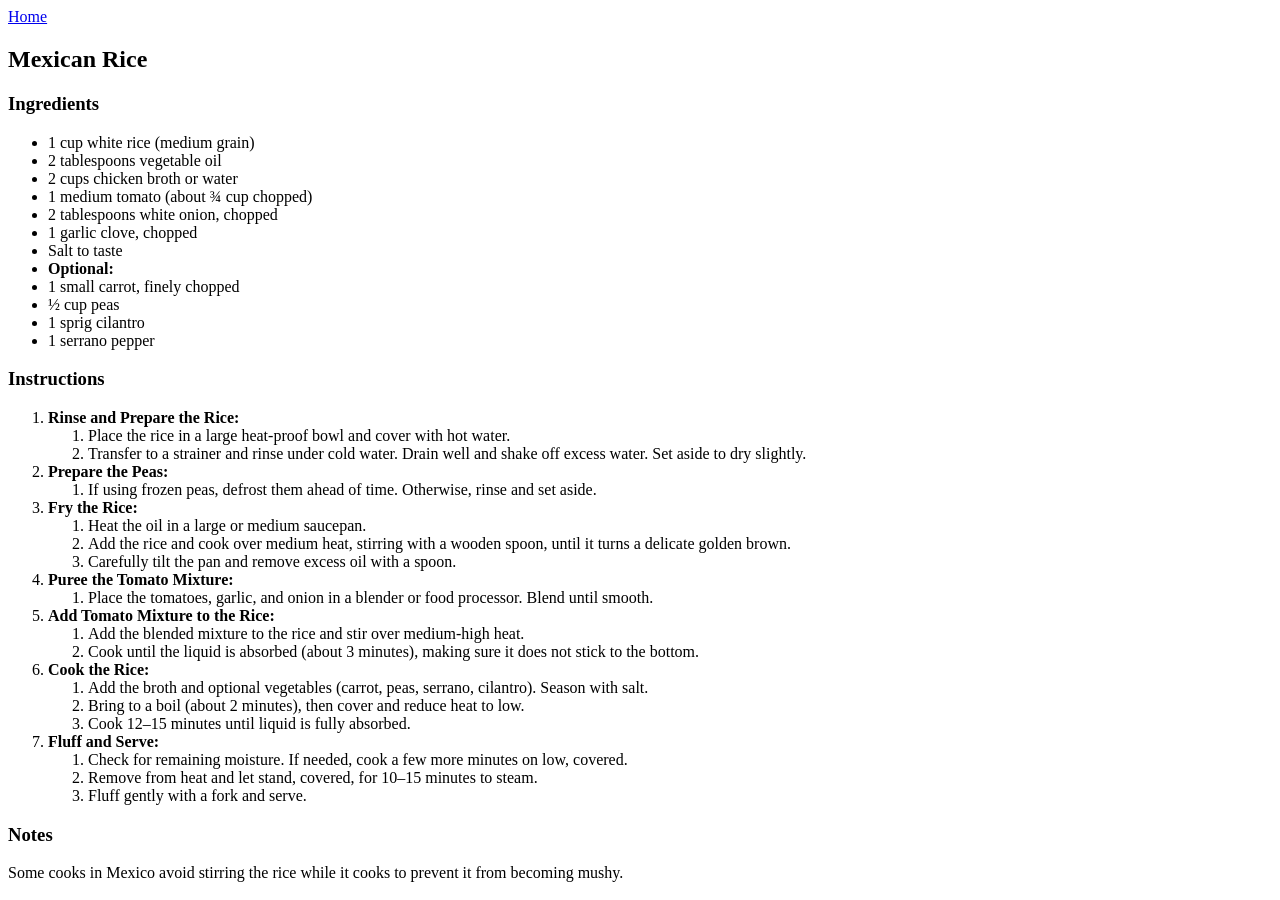
==== recipes/mexican-rice.html @ 8f2555b2 "Add Mexican Rice Recipe" ====
<!DOCTYPE html>
<html lang="en">
<head>
    <meta charset="UTF-8">
    <meta name="viewport" content="width=device-width, initial-scale=1.0">
    <title>Document</title>
</head>
<body>
    <a href="../index.html">Home</a>
    <h2>Mexican Rice</h2>
  <h3>Ingredients</h2>
  <ul>
    <li>1 cup white rice (medium grain)</li>
    <li>2 tablespoons vegetable oil</li>
    <li>2 cups chicken broth or water</li>
    <li>1 medium tomato (about ¾ cup chopped)</li>
    <li>2 tablespoons white onion, chopped</li>
    <li>1 garlic clove, chopped</li>
    <li>Salt to taste</li>

    <li><strong>Optional:</strong></li>
    <li>1 small carrot, finely chopped</li>
    <li>½ cup peas</li>
    <li>1 sprig cilantro</li>
    <li>1 serrano pepper</li>
  </ul>

  <h3>Instructions</h2>
  <ol>
    <li>
      <strong>Rinse and Prepare the Rice:</strong>
      <ol>
        <li>Place the rice in a large heat-proof bowl and cover with hot water.</li>
        <li>Transfer to a strainer and rinse under cold water. Drain well and shake off excess water. Set aside to dry slightly.</li>
      </ol>
    </li>

    <li>
      <strong>Prepare the Peas:</strong>
      <ol>
        <li>If using frozen peas, defrost them ahead of time. Otherwise, rinse and set aside.</li>
      </ol>
    </li>

    <li>
      <strong>Fry the Rice:</strong>
      <ol>
        <li>Heat the oil in a large or medium saucepan.</li>
        <li>Add the rice and cook over medium heat, stirring with a wooden spoon, until it turns a delicate golden brown.</li>
        <li>Carefully tilt the pan and remove excess oil with a spoon.</li>
      </ol>
    </li>

    <li>
      <strong>Puree the Tomato Mixture:</strong>
      <ol>
        <li>Place the tomatoes, garlic, and onion in a blender or food processor. Blend until smooth.</li>
      </ol>
    </li>

    <li>
      <strong>Add Tomato Mixture to the Rice:</strong>
      <ol>
        <li>Add the blended mixture to the rice and stir over medium-high heat.</li>
        <li>Cook until the liquid is absorbed (about 3 minutes), making sure it does not stick to the bottom.</li>
      </ol>
    </li>

    <li>
      <strong>Cook the Rice:</strong>
      <ol>
        <li>Add the broth and optional vegetables (carrot, peas, serrano, cilantro). Season with salt.</li>
        <li>Bring to a boil (about 2 minutes), then cover and reduce heat to low.</li>
        <li>Cook 12–15 minutes until liquid is fully absorbed.</li>
      </ol>
    </li>

    <li>
      <strong>Fluff and Serve:</strong>
      <ol>
        <li>Check for remaining moisture. If needed, cook a few more minutes on low, covered.</li>
        <li>Remove from heat and let stand, covered, for 10–15 minutes to steam.</li>
        <li>Fluff gently with a fork and serve.</li>
      </ol>
    </li>
  </ol>

  <h3>Notes</h3>
  <p>
    Some cooks in Mexico avoid stirring the rice while it cooks to prevent it from becoming mushy.
  </p>

</body>
</html>
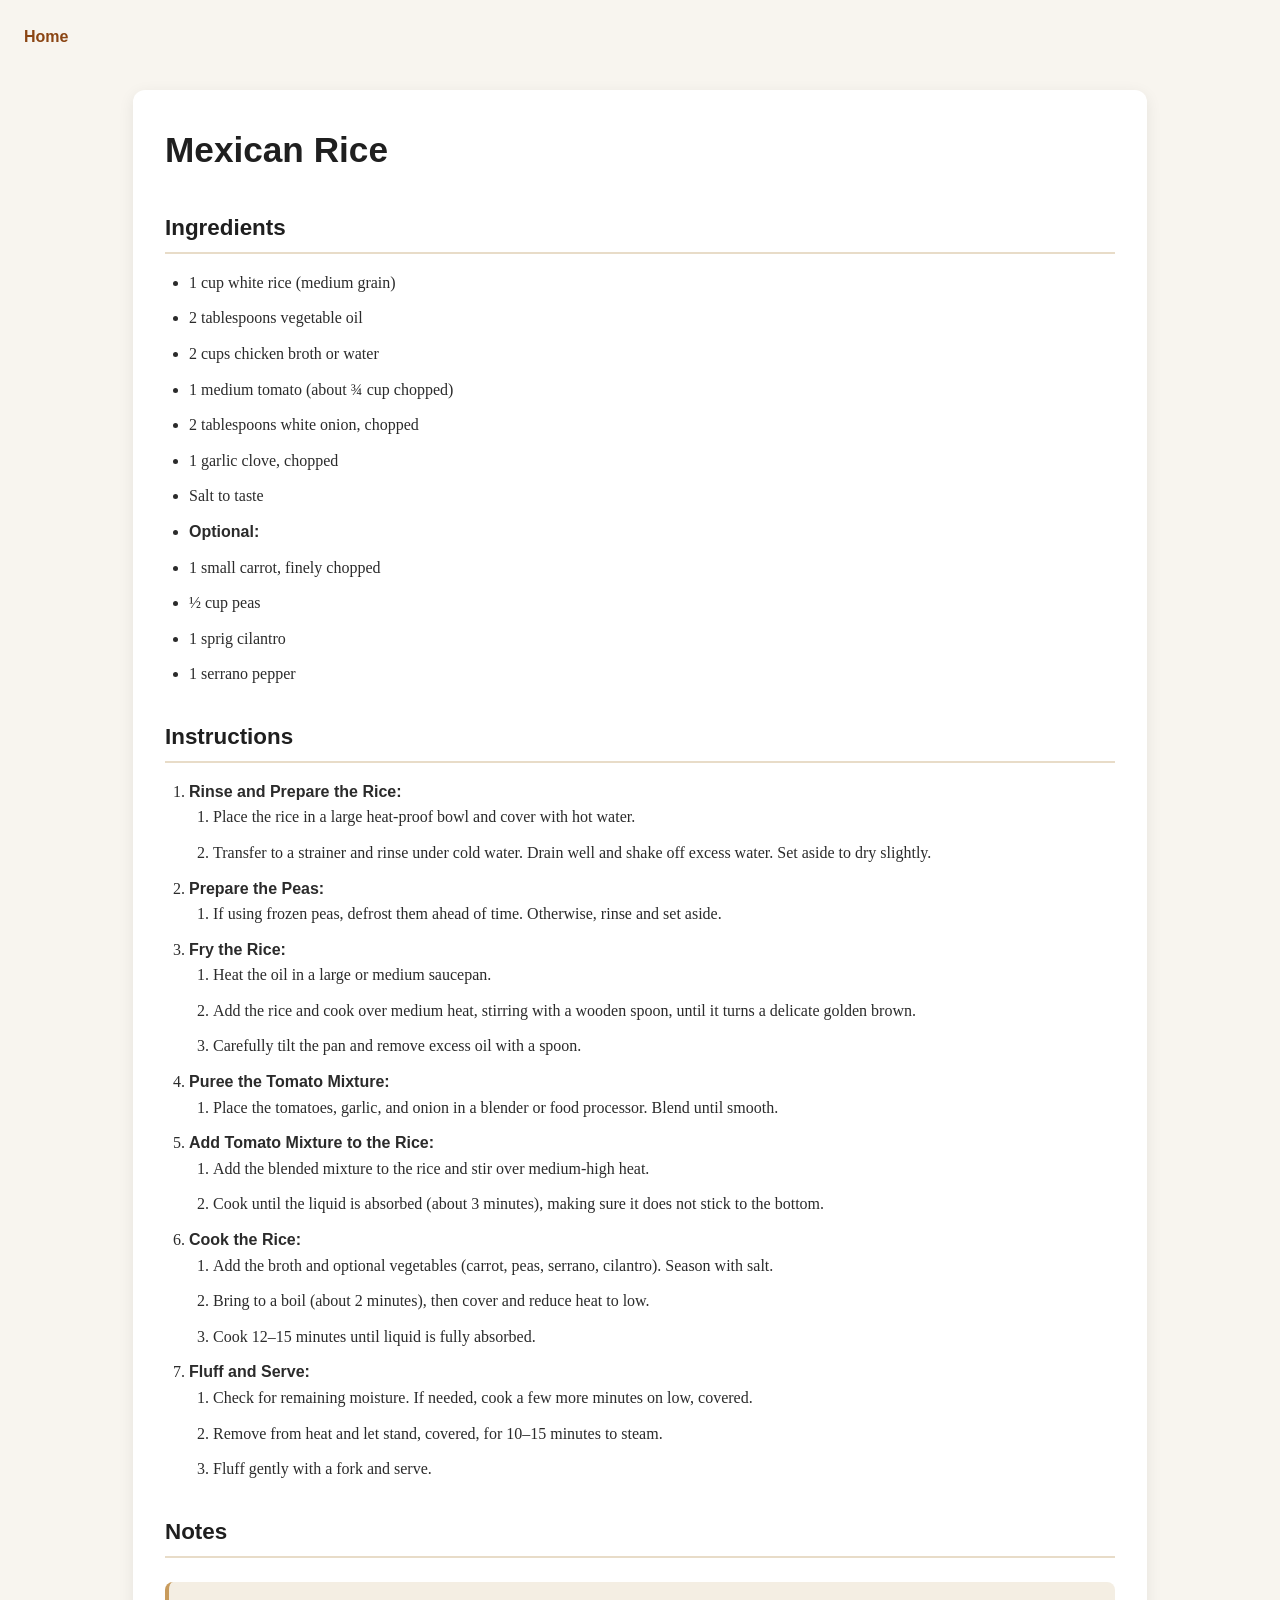
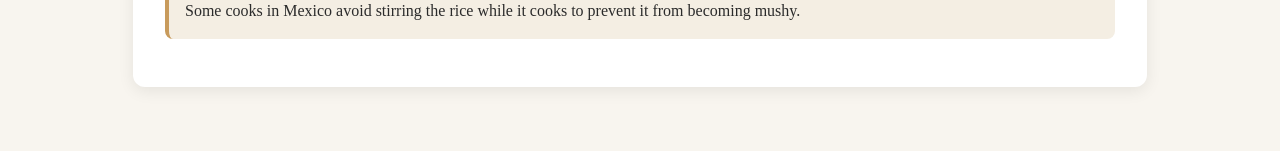
==== commit be5096ac: "Update stylesheet and make visually more attractive" ====
--- a/recipes/mexican-rice.html
+++ b/recipes/mexican-rice.html
@@ -3,12 +3,15 @@
 <head>
     <meta charset="UTF-8">
     <meta name="viewport" content="width=device-width, initial-scale=1.0">
-    <title>Document</title>
+    <title>Mexican Rice</title>
+    <link rel="stylesheet" href="../styles.css">
+
 </head>
 <body>
     <a href="../index.html">Home</a>
-    <h2>Mexican Rice</h2>
-  <h3>Ingredients</h2>
+    <main>
+    <h1>Mexican Rice</h1>
+  <h2>Ingredients</h2>
   <ul>
     <li>1 cup white rice (medium grain)</li>
     <li>2 tablespoons vegetable oil</li>
@@ -25,7 +28,7 @@
     <li>1 serrano pepper</li>
   </ul>
 
-  <h3>Instructions</h2>
+  <h2>Instructions</h2>
   <ol>
     <li>
       <strong>Rinse and Prepare the Rice:</strong>
@@ -85,10 +88,11 @@
     </li>
   </ol>
 
-  <h3>Notes</h3>
-  <p>
+  <h2>Notes</h2>
+  <p class="notes">
     Some cooks in Mexico avoid stirring the rice while it cooks to prevent it from becoming mushy.
   </p>
+  </main>
 
 </body>
 </html>
--- a/styles.css
+++ b/styles.css
@@ -0,0 +1,76 @@
+
+
+body {
+  font-family: Georgia, "Times New Roman", serif;
+  background-color: #f8f5ef;
+  color: #2b2b2b;
+  margin: 0;
+  padding: 24px;
+  line-height: 1.6;
+}
+
+main {
+  max-width: 950px;
+  margin: 40px auto;
+  background-color: #ffffff;
+  padding: 32px;
+  border-radius: 12px;
+  box-shadow: 0 4px 16px rgba(0, 0, 0, 0.08);
+}
+
+h1,
+h2,
+h3 {
+  font-family: Arial, Helvetica, sans-serif;
+  color: #1f1f1f;
+  margin-top: 0;
+}
+
+h1 {
+  font-size: 2.2rem;
+  margin-bottom: 24px;
+}
+
+h2 {
+  font-size: 1.4rem;
+  margin-top: 32px;
+  margin-bottom: 12px;
+  border-bottom: 2px solid #e8dcc8;
+  padding-bottom: 6px;
+}
+
+a {
+  color: #8b4513;
+  text-decoration: none;
+  font-family: Arial, Helvetica, sans-serif;
+  font-weight: bold;
+}
+
+a:hover {
+  text-decoration: underline;
+}
+
+ul,
+ol {
+  padding-left: 24px;
+}
+
+li {
+  margin-bottom: 10px;
+}
+
+p {
+  margin-top: 0;
+}
+
+strong {
+  font-family: Arial, Helvetica, sans-serif;
+}
+
+.notes {
+  background-color: #f4eee3;
+  padding: 16px;
+  border-left: 4px solid #c89b5c;
+  border-radius: 8px;
+  margin-top: 24px;
+}
